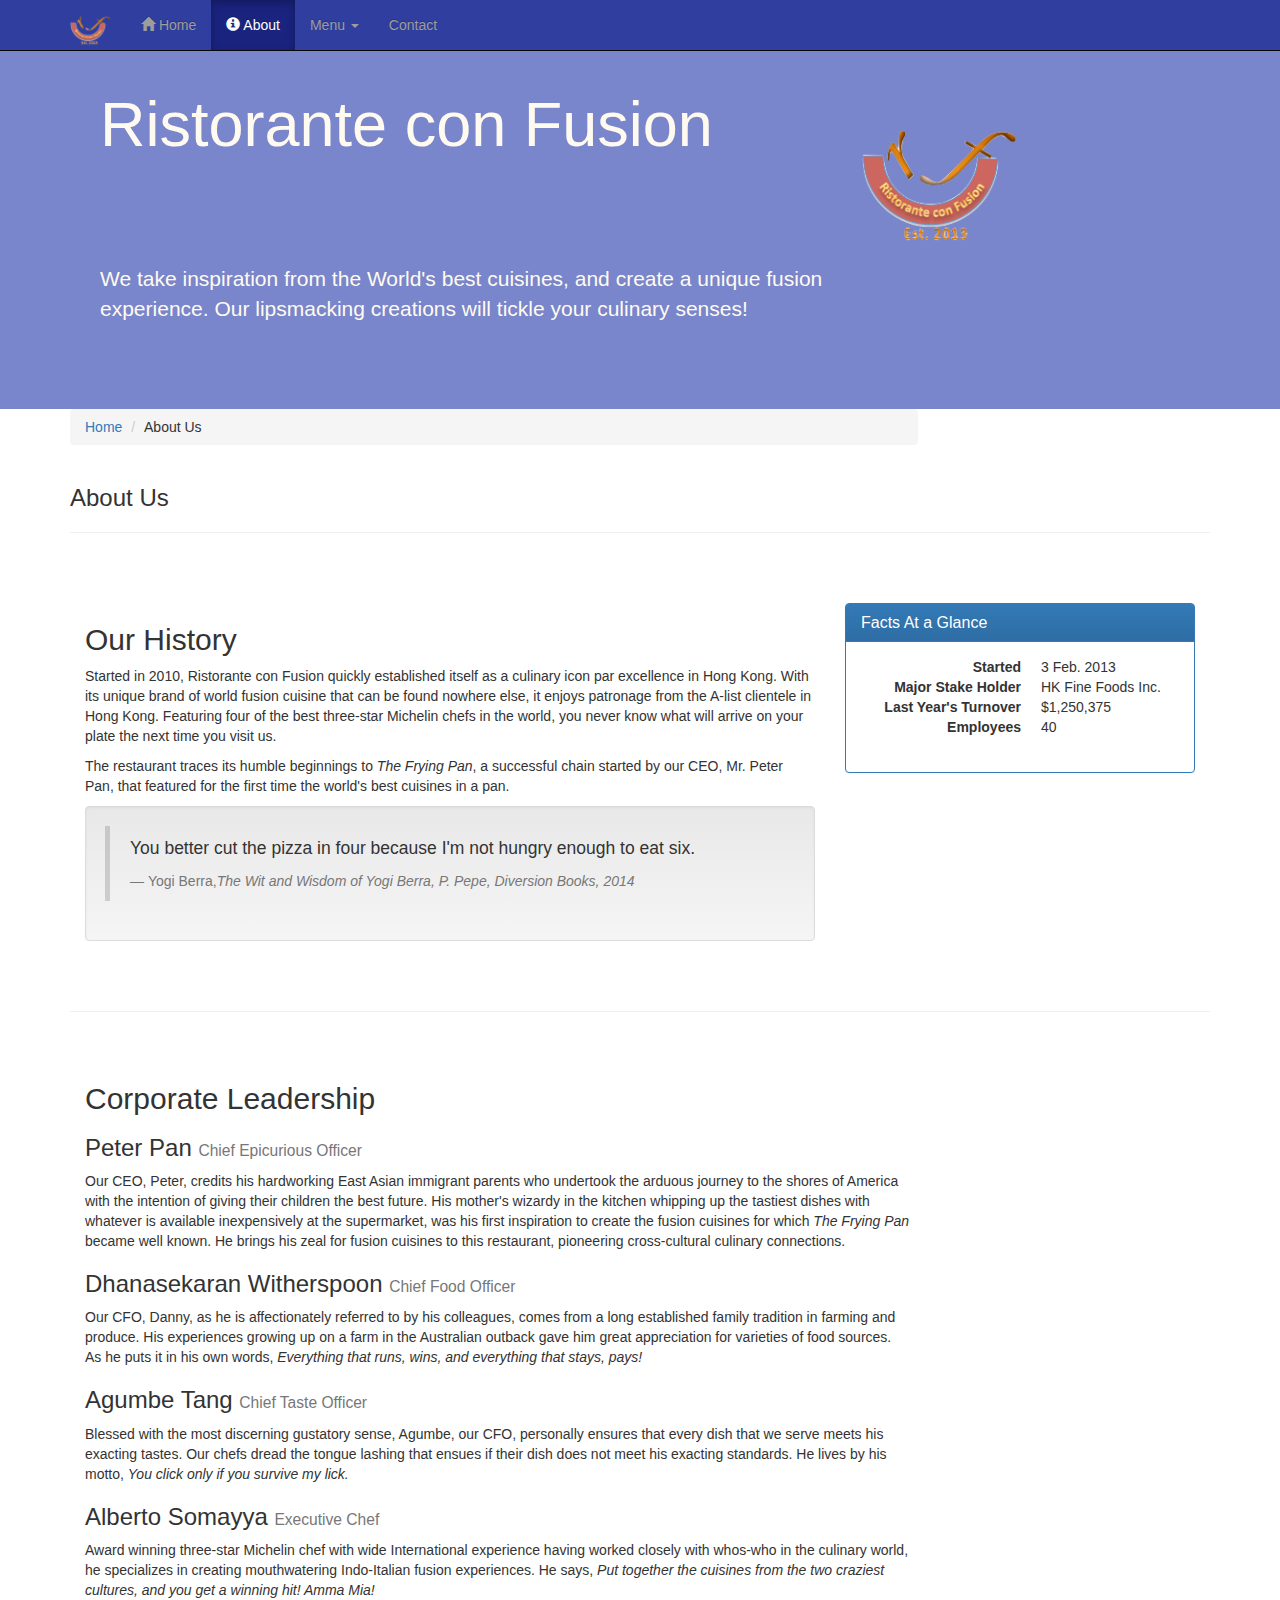
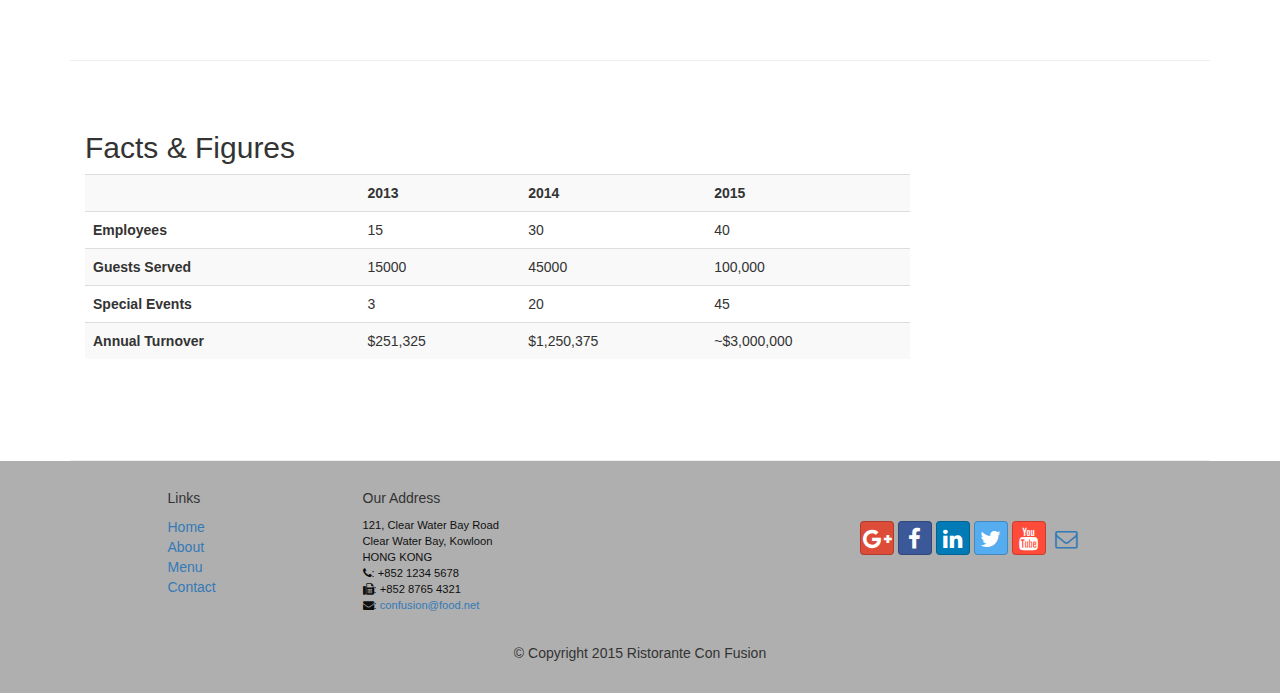
==== aboutus.html @ d40a4928 "Initial commit" ====
<!DOCTYPE html>
<html lang="en">

<head>
     <meta charset="utf-8">
    <meta http-equiv="X-UA-Compatible" content="IE=edge">
    <meta name="viewport" content="width=device-width, initial-scale=1">
    <!-- The above 3 meta tags *must* come first in the head; any other head 
         content must come *after* these tags -->
    <title>Ristorante Con Fusion: About Us</title>
        <!-- Bootstrap -->
    <link href="css/bootstrap.min.css" rel="stylesheet">
    <link href="css/bootstrap-theme.min.css" rel="stylesheet">
    <link href="css/font-awesome.min.css" rel="stylesheet">
    <link href="css/bootstrap-social.css" rel="stylesheet">
    <link href="css/mystyles.css" rel="stylesheet">

    <!-- HTML5 shim and Respond.js for IE8 support of HTML5 elements and media queries -->
    <!-- WARNING: Respond.js doesn't work if you view the page via file:// -->
    <!--[if lt IE 9]>
      <script src="https://oss.maxcdn.com/html5shiv/3.7.2/html5shiv.min.js"></script>
      <script src="https://oss.maxcdn.com/respond/1.4.2/respond.min.js"></script>
    <![endif]-->
</head>

<body>
    <nav class="navbar navbar-inverse navbar-fixed-top" role="navigation">
        <div class="container">
            <div class="navbar-header">
                <button type="button" class="navbar-toggle collapsed" data-toggle="collapse" data-target="#navbar" aria-expanded="false" aria-controls="navbar">
                    <span class="sr-only">Toggle navigation</span>
                    <span class="icon-bar"></span>
                    <span class="icon-bar"></span>
                    <span class="icon-bar"></span>
                </button>
                <a class="navbar-brand" href="#"><img src="img/logo.png" height=30 width=41></a>
            </div>
            <div id="navbar" class="navbar-collapse collapse">
                <ul class="nav navbar-nav">
                    <li><a href="index.html"><span class="glyphicon glyphicon-home"
                         aria-hidden="true"></span> Home</a></li>
                    <li class="active"><a href="aboutus.html"><span class="glyphicon glyphicon-info-sign" aria-hidden="true"></span> About</a></li>
                    <li class="dropdown">
                        <a href="#" class="dropdown-toggle" data-toggle="dropdown"
                         role="button" aria-haspopup="true" aria-expanded="false">
                         Menu <span class="caret"></span></a>
                        <ul class="dropdown-menu">
                            <li><a href="#">Appetizers</a></li>
                            <li><a href="#">Main Courses</a></li>
                            <li><a href="#">Desserts</a></li>
                            <li><a href="#">Drinks</a></li>
                            <li role="separator" class="divider"></li>
                            <li class="dropdown-header">Specials</li>
                            <li><a href="#">Lunch Buffet</a></li>
                            <li><a href="#">Weekend Brunch</a></li>
                        </ul>
                    </li>
                    <li><a href="#">Contact</a></li>
                </ul>
            </div>
        </div>
    </nav>  
    <header class="jumbotron">

        <!-- Main component for a primary marketing message or call to action -->

        <div class="container">
            <div class="row row-header">
                <div class="col-xs-12 col-sm-8">
                    <h1>Ristorante con Fusion</h1>
                    <p style="padding:40px;"></p>
                    <p>We take inspiration from the World's best cuisines, and create a unique fusion experience. Our lipsmacking creations will tickle your culinary senses!</p>
                </div>
                <div class="col-xs-12 col-sm-2">
                    <p style="padding:20px;"></p>
                    <img src="img/logo.png" class="img-responsive">
                </div>
            </div>
        </div>
    </header>

    <div class="container">
        <div class="row">
            <div class="col-xs-12 col-sm-9">
                <ol class="breadcrumb">
                    <li><a href="index.html">Home</a></li>
                    <li>About Us</li>
                </ol>
            </div>
            <div class="col-xs-12">
               <h3>About Us</h3>
               <hr>
            </div>
        </div>
        
        <div class="row row-content">
            <div class="col-xs-12 col-sm-8">
                <h2>Our History</h2>
                <p>Started in 2010, Ristorante con Fusion quickly established itself as a culinary icon par excellence in Hong Kong. With its unique brand of world fusion cuisine that can be found nowhere else, it enjoys patronage from the A-list clientele in Hong Kong.  Featuring four of the best three-star Michelin chefs in the world, you never know what will arrive on your plate the next time you visit us.</p>
                <p>The restaurant traces its humble beginnings to <em>The Frying Pan</em>, a successful chain started by our CEO, Mr. Peter Pan, that featured for the first time the world's best cuisines in a pan.</p>

                <div class="well">
                    <blockquote>
                        <p>You better cut the pizza in four because I'm not hungry enough to eat six.</p>
                        <footer>Yogi Berra,<cite title="Source Title">The Wit and Wisdom of Yogi Berra, P. Pepe, Diversion Books, 2014</cite></footer>
                    </blockquote>
                </div>
            </div>

            <div class="col-xs-12 col-sm-4">
                <div class="panel panel-primary">
                    <div class="panel-heading">
                        <h3 class="panel-title">Facts At a Glance</h3>
                    </div>
                    <div class="panel-body">
                        <dl class="dl-horizontal">
                            <dt>Started</dt>
                            <dd>3 Feb. 2013</dd>
                            <dt>Major Stake Holder</dt>
                            <dd>HK Fine Foods Inc.</dd>
                            <dt>Last Year's Turnover</dt>
                            <dd>$1,250,375</dd>
                            <dt>Employees</dt>
                            <dd>40</dd>
                        </dl>
                    </div>
                </div>
            </div>

        </div>


        <div class="row row-content">
            <div class="col-xs-12 col-sm-9">
                <h2>Corporate Leadership</h2>
                <h3>Peter Pan <small>Chief Epicurious Officer</small></h3>
                <p>Our CEO, Peter, credits his hardworking East Asian immigrant parents who undertook the arduous journey to the shores of America with the intention of giving their children the best future. His mother's wizardy in the kitchen whipping up the tastiest dishes with whatever is available inexpensively at the supermarket, was his first inspiration to create the fusion cuisines for which <em>The Frying Pan</em> became well known. He brings his zeal for fusion cuisines to this restaurant, pioneering cross-cultural culinary connections.</p>
                <h3>Dhanasekaran Witherspoon <small>Chief Food Officer</small></h3>
                <p>Our CFO, Danny, as he is affectionately referred to by his colleagues, comes from a long established family tradition in farming and produce. His experiences growing up on a farm in the Australian outback gave him great appreciation for varieties of food sources. As he puts it in his own words, <em>Everything that runs, wins, and everything that stays, pays!</em></p>
                <h3>Agumbe Tang <small>Chief Taste Officer</small></h3>
                <p>Blessed with the most discerning gustatory sense, Agumbe, our CFO, personally ensures that every dish that we serve meets his exacting tastes. Our chefs dread the tongue lashing that ensues if their dish does not meet his exacting standards. He lives by his motto, <em>You click only if you survive my lick.</em></p>
                <h3>Alberto Somayya <small>Executive Chef</small></h3>
                <p>Award winning three-star Michelin chef with wide International experience having worked closely with whos-who in the culinary world, he specializes in creating mouthwatering Indo-Italian fusion experiences. He says, <em>Put together the cuisines from the two craziest cultures, and you get a winning hit! Amma Mia!</em></p>

            </div>
            <div class="col-xs-12 col-sm-3">
                <p style="padding:20px;"></p>
            </div>
        </div>

        <div class="row row-content">
            <div class="col-xs-12 col-sm-9">
                <h2>Facts &amp; Figures</h2>
                <div class="table-responsive">
                    <table class="table table-striped">
                        <tr>
                            <td>&nbsp;</td>
                            <th>2013</th>
                            <th>2014</th>
                            <th>2015</th><!--table header-->
                        </tr>
                        <tr>
                            <th>Employees</th>
                            <td>15</td>
                            <td>30</td>
                            <td>40</td>
                        </tr>
                        <tr>
                            <th>Guests Served</th>
                            <td>15000</td>
                            <td>45000</td>
                            <td>100,000</td>
                        </tr>
                        <tr>
                            <th>Special Events</th>
                            <td>3</td>
                            <td>20</td>
                            <td>45</td>
                        </tr>
                        <tr>
                            <th>Annual Turnover</th>
                            <td>$251,325</td>
                            <td>$1,250,375</td>
                            <td>~$3,000,000</td>
                        </tr>
                    </table>
                </div>
            </div>
        </div>


    </div>

    <footer class="row-footer">
        <div class="container">
            <div class="row">             
                <div class="col-xs-5 col-xs-offset-1 col-sm-2 col-sm-offset-1">
                    <h5>Links</h5>
                    <ul class="list-unstyled">
                        <li><a href="#">Home</a></li>
                        <li><a href="#">About</a></li>
                        <li><a href="#">Menu</a></li>
                        <li><a href="#">Contact</a></li>
                    </ul>
                </div>
                <div class="col-xs-6 col-sm-5">
                    <h5>Our Address</h5>
                    <address>
		              121, Clear Water Bay Road<br>
		              Clear Water Bay, Kowloon<br>
		              HONG KONG<br>
		              <i class="fa fa-phone"></i>: +852 1234 5678<br>
		              <i class="fa fa-fax"></i>: +852 8765 4321<br>
		              <i class="fa fa-envelope"></i>: 
                        <a href="mailto:confusion@food.net">confusion@food.net</a>
		           </address>
                </div>
                <div class="col-xs-12 col-sm-4">
                    <div class="nav navbar-nav" style="padding: 40px 10px;">
                        <a class="btn btn-social-icon btn-google-plus" href="http://google.com/+"><i class="fa fa-google-plus"></i></a>
                        <a class="btn btn-social-icon btn-facebook" href="http://www.facebook.com/profile.php?id="><i class="fa fa-facebook"></i></a>
                        <a class="btn btn-social-icon btn-linkedin" href="http://www.linkedin.com/in/"><i class="fa fa-linkedin"></i></a>
                        <a class="btn btn-social-icon btn-twitter" href="http://twitter.com/"><i class="fa fa-twitter"></i></a>
                        <a class="btn btn-social-icon btn-youtube" href="http://youtube.com/"><i class="fa fa-youtube"></i></a>
                        <a class="btn btn-social-icon" href="mailto:"><i class="fa fa-envelope-o"></i></a>
                    </div>
                </div>
                <div class="col-xs-12">
                    <p style="padding:10px;"></p>
                    <p align=center>© Copyright 2015 Ristorante Con Fusion</p>
                </div>
            </div>
        </div>
    </footer>
    <!-- jQuery (necessary for Bootstrap's JavaScript plugins) -->
    <script src="https://ajax.googleapis.com/ajax/libs/jquery/1.11.3/jquery.min.js"></script>
    <!-- Include all compiled plugins (below), or include individual files as needed -->
    <script src="js/bootstrap.min.js"></script>
</body>

</html>
---- css/mystyles.css ----
.row-header{
    margin:0px auto;
    padding:0px auto;
}

.row-content{
    margin: 0px auto;
    padding: 50px 0px 50px 0px;
    border-bottom: 1px ridge;
    min-height: 400px;
}

.row-footer{
    background-color: #AfAfAf;
    margin: 0px auto;
    padding:20px 0px 20px 0px;
}

.jumbotron{
    padding: 70px 0px 70px 30px;
    margin: 0px auto;
    background: #7986CB ;
    color: floralwhite;
}

address{
    font-size:80%;
    margin:0px;
    color:#0f0f0f;
}
body{
    align:center;
    padding:0px 0px 0px 0px;
    z-index:0;
}

.navbar-inverse{
    background:#303F9F;
}
.navbar-inverse .navbar-nav > .active > a,
.navbar-inverse .navbar-nav > .active > a:hover,
.navbar-inverse .navbar-nav > .active > a:focus{
    color: #fff;
    background: #1A237E;
}

.navbar-inverse .navbar-nav > .open > a,
.navbar-inverse .navbar-nav > .open > a:hover,
.navbar-inverse .navbar-nav > .open > a:focus{
    color: #fff;
    background: #1A237E;
}

.navbar-inverse .navbar-nav .open .dropdown-menu > li >a,
.navbar-inverse .navbar-nav .open .dropdown-menu {
    background-color: #303F9F;
    color: #eeeeee;
}

.navbar-inverse .navbar-nav .open .dropdown-menu >li {
    color: #000000;
}
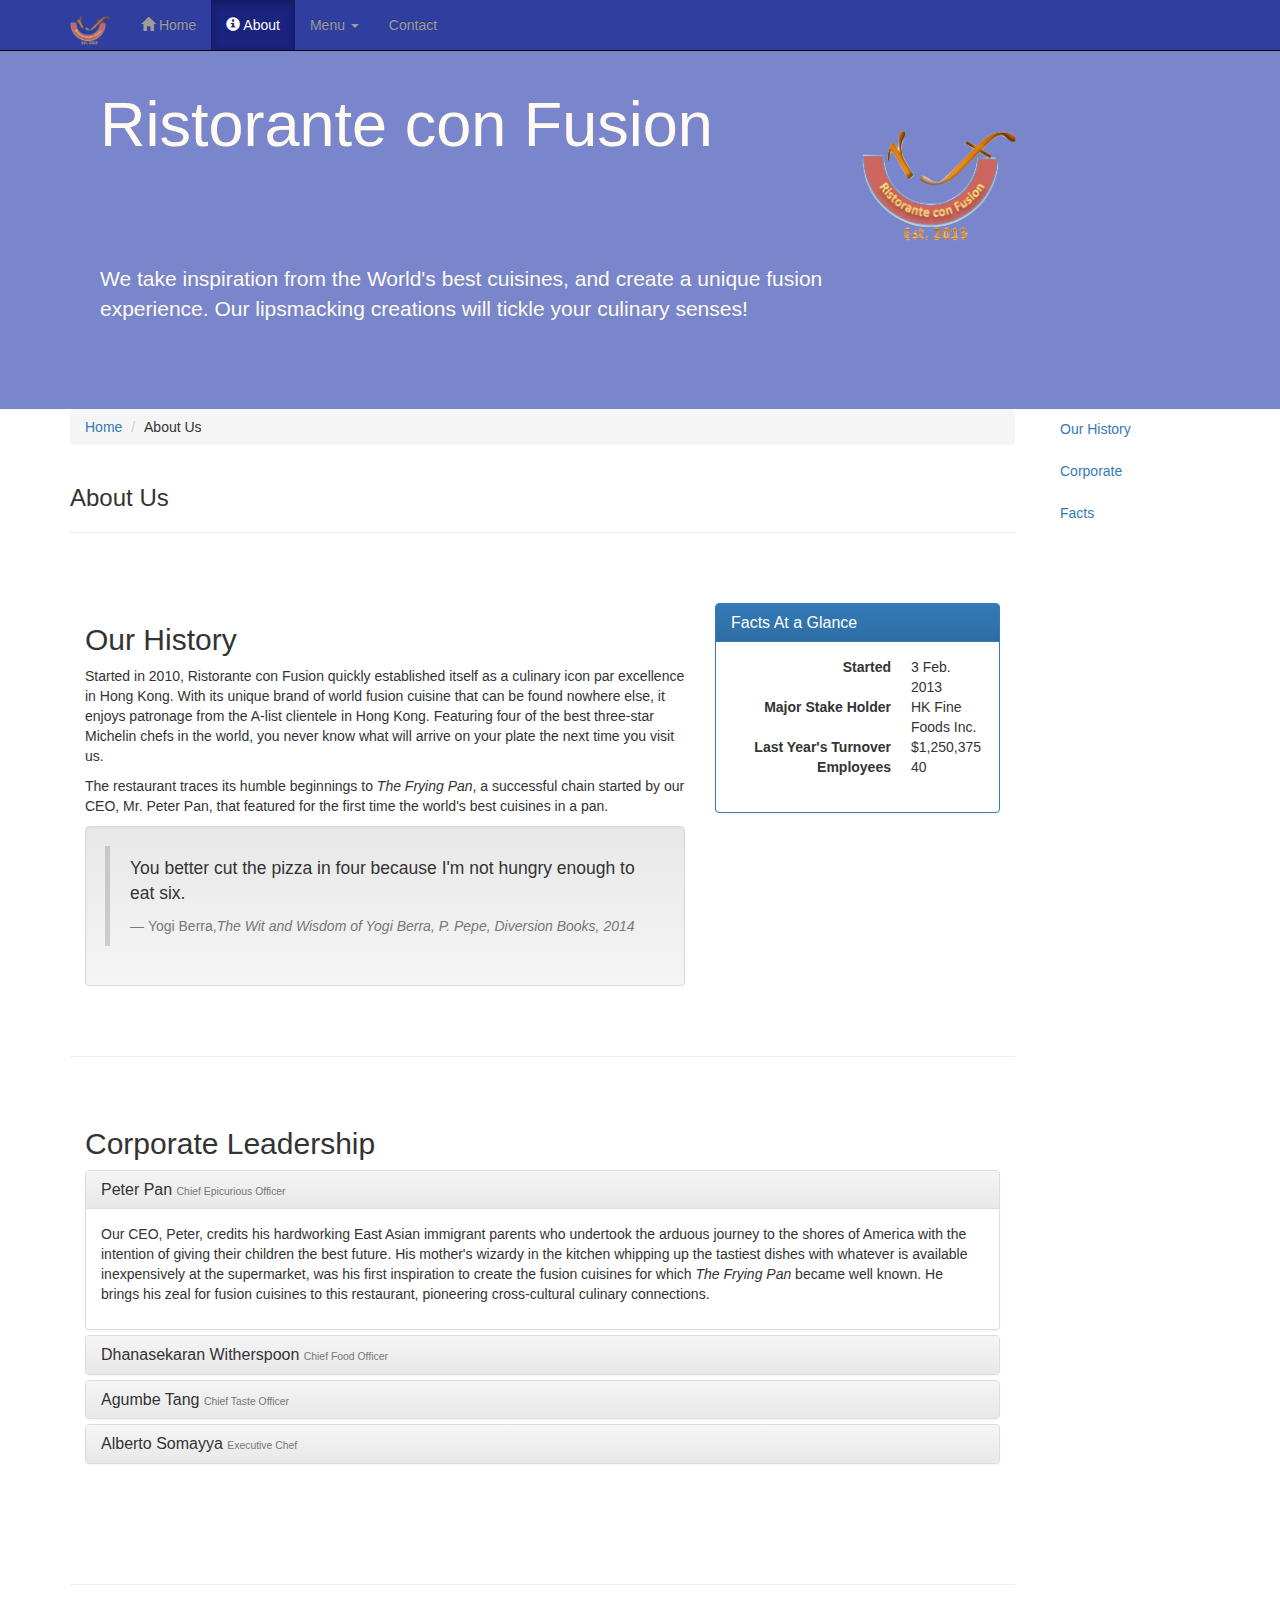
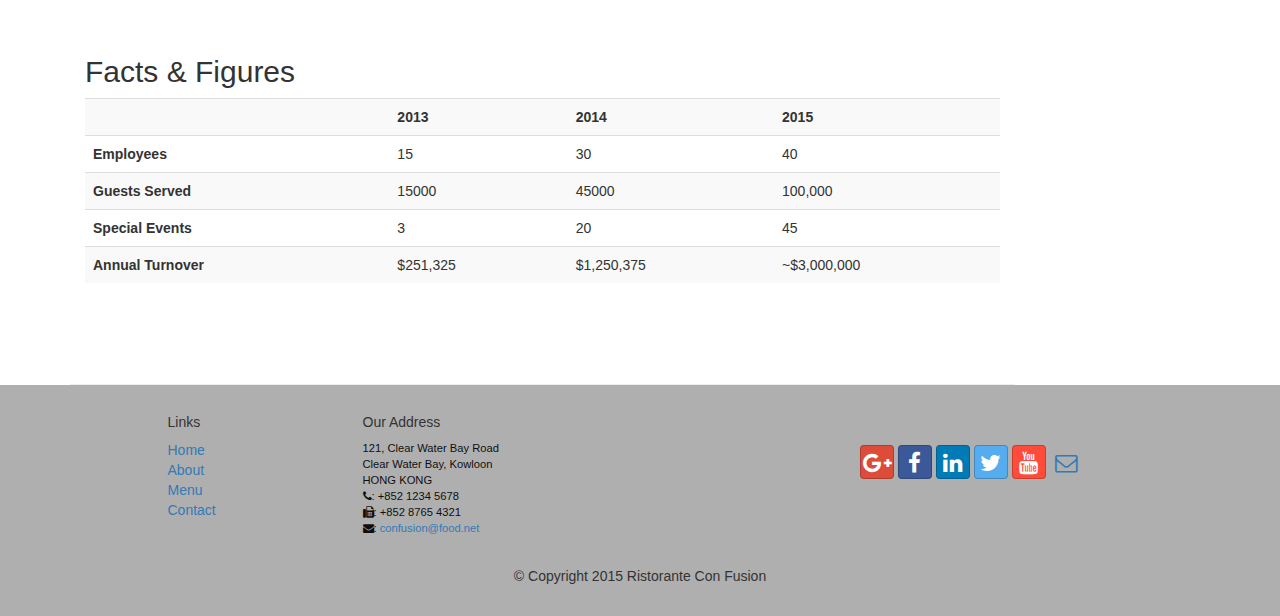
==== commit a3911929: "Carousel added" ====
--- a/aboutus.html
+++ b/aboutus.html
@@ -23,7 +23,7 @@
     <![endif]-->
 </head>
 
-<body>
+<body data-spy="scroll" data-target="#myScrollspy" data-offset="200">
     <nav class="navbar navbar-inverse navbar-fixed-top" role="navigation">
         <div class="container">
             <div class="navbar-header">
@@ -81,113 +81,207 @@
 
     <div class="container">
         <div class="row">
-            <div class="col-xs-12 col-sm-9">
-                <ol class="breadcrumb">
-                    <li><a href="index.html">Home</a></li>
-                    <li>About Us</li>
-                </ol>
-            </div>
-            <div class="col-xs-12">
-               <h3>About Us</h3>
-               <hr>
-            </div>
+            <div class="col-xs-12 col-sm-10">
+                <div class="row">
+                    <div class="col-xs-12">
+                        <ul class="breadcrumb">
+                            <li><a href="index.html">Home</a></li>
+                            <li>About Us</li>
+                        </ul>
+                    </div>
+                    <div class="col-xs-12">
+                       <h3>About Us</h3>
+                       <hr>
+                    </div>
+                </div>
+
+        
+                <div class="row row-content" id="history">
+                    <div class="col-xs-12 col-sm-6 col-lg-8">
+                        <h2>Our History</h2>
+                        <p>Started in 2010, Ristorante con Fusion quickly established itself as a culinary icon par excellence in Hong Kong. With its unique brand of world fusion cuisine that can be found nowhere else, it enjoys patronage from the A-list clientele in Hong Kong.  Featuring four of the best three-star Michelin chefs in the world, you never know what will arrive on your plate the next time you visit us.</p>
+                        <p>The restaurant traces its humble beginnings to <em>The Frying Pan</em>, a successful chain started by our CEO, Mr. Peter Pan, that featured for the first time the world's best cuisines in a pan.</p>
+
+                        <div class="well">
+                            <blockquote>
+                                <p>You better cut the pizza in four because I'm not hungry enough to eat six.</p>
+                                <footer>Yogi Berra,<cite title="Source Title">The Wit and Wisdom of Yogi Berra, P. Pepe, Diversion Books, 2014</cite></footer>
+                            </blockquote>
+                        </div>
+                    </div>
+
+                    <div class="col-xs-12 col-sm-6 col-lg-4">
+                        <div class="panel panel-primary">
+                            <div class="panel-heading">
+                                <h3 class="panel-title">Facts At a Glance</h3>
+                            </div>
+                            <div class="panel-body">
+                                <dl class="dl-horizontal">
+                                    <dt>Started</dt>
+                                    <dd>3 Feb. 2013</dd>
+                                    <dt>Major Stake Holder</dt>
+                                    <dd>HK Fine Foods Inc.</dd>
+                                    <dt>Last Year's Turnover</dt>
+                                    <dd>$1,250,375</dd>
+                                    <dt>Employees</dt>
+                                    <dd>40</dd>
+                                </dl>
+                            </div>
+                        </div>
+                    </div>
+
+                </div>
+
+
+                <div class="row row-content" id="corporate">
+                    <div class="col-xs-12">
+                        <h2>Corporate Leadership</h2>
+
+                        <!--Remove the tab version to-->
+                        <!--<ul class="nav nav-tabs" role="tablist">-->
+                            <!--<li role="presentation" class="active">-->
+                                <!--<a href="#peter" aria-controls="home" role="tab" data-toggle="tab">Peter Pan, CEO</a>-->
+                            <!--</li>-->
+                            <!--<li role="presentation">-->
+                                <!--<a href="#danny" aria-controls="profile" role="tab" data-toggle="tab">Dhanasekaran Witherspoon, CFO</a>-->
+                            <!--</li>-->
+                            <!--<li role="presentation">-->
+                                <!--<a href="#agumbe" aria-controls="messages" role="tab" data-toggle="tab">Agumbe Tang, CTO</a>-->
+                            <!--</li>-->
+                            <!--<li role="presentation">-->
+                                <!--<a href="#alberto" aria-controls="settings" role="tab" data-toggle="tab">Alberto Somayya, Exec. Chef</a>-->
+                            <!--</li>-->
+                        <!--</ul>-->
+                        <!--Tab panes-->
+
+                        <div class="panel-group" id="accordion" role="tablist" aria-multiselectable="true">
+                            <div class="panel panel-default">
+                                <div class="panel-heading" role="tab" id="headingPeter">
+                                    <h3 class="panel-title">
+                                        <a role="button" data-toggle="collapse" data-parent="#accordion" href="#peter"
+                                           aria-expanded="true" aria-controls="peter">Peter Pan <small>Chief Epicurious Officer</small></a>
+                                    </h3>
+                                </div>
+                                <div role="tabpanel" class="panel-collapse collapse in" id="peter" aria-labelledby="headingPeter">
+                                    <div class="panel-body">
+                                        <p>Our CEO, Peter, credits his hardworking East Asian immigrant parents who undertook the arduous
+                                            journey to the shores of America with the intention of giving their children the best future.
+                                            His mother's wizardy in the kitchen whipping up the tastiest dishes with whatever is available
+                                            inexpensively at the supermarket, was his first inspiration to create the fusion cuisines for
+                                            which <em>The Frying Pan</em> became well known. He brings his zeal for fusion cuisines to
+                                            this restaurant, pioneering cross-cultural culinary connections.</p>
+                                    </div>
+                                </div>
+
+                            </div>
+
+                            <div class="panel panel-default">
+                                <div class="panel-heading" role="tab" id="headingDanny">
+                                    <h3 class="panel-title">
+                                        <a role="button" data-toggle="collapse" data-parent="#accordion" href="#danny"
+                                           aria-expanded="true" aria-controls="danny">Dhanasekaran Witherspoon <small>Chief Food Officer</small></a>
+                                    </h3>
+                                </div>
+                                <div role="tabpanel" class="panel-collapse collapse" id="danny" aria-labelledby="headingDanny">
+                                    <div class="panel-body">
+                                        <p>Our CFO, Danny, as he is affectionately referred to by his colleagues, comes from a long
+                                            established family tradition in farming and produce. His experiences growing up on a farm
+                                            in the Australian outback gave him great appreciation for varieties of food sources.
+                                            As he puts it in his own words, <em>Everything that runs, wins, and everything that
+                                                stays, pays!</em></p>
+                                    </div>
+                                </div>
+                            </div>
+
+                            <div class="panel panel-default">
+                                <div class="panel-heading" role="tab" id="headingAgumbe">
+                                    <h3 class="panel-title">
+                                        <a role="button" data-toggle="collapse" data-parent="#accordion" href="#agumbe"
+                                           aria-expanded="true" aria-controls="agumbe">Agumbe Tang <small>Chief Taste Officer</small></a>
+                                    </h3>
+                                </div>
+                                <div role="tabpanel" class="panel-collapse collapse" id="agumbe" aria-labelledby="headingAgumbe">
+                                    <div class="panel-body">
+                                        <p>Blessed with the most discerning gustatory sense, Agumbe, our CFO, personally ensures
+                                            that every dish that we serve meets his exacting tastes. Our chefs dread the tongue
+                                            lashing that ensues if their dish does not meet his exacting standards. He lives by
+                                            his motto, <em>You click only if you survive my lick.</em></p>
+                                    </div>
+                                </div>
+                            </div>
+
+                            <div class="panel panel-default">
+                                <div class="panel-heading" role="tab" id="headingAlberto">
+                                    <h3 class="panel-title">
+                                        <a role="button" data-toggle="collapse" data-parent="#accordion" href="#alberto"
+                                           aria-expanded="true" aria-controls="alberto">Alberto Somayya <small>Executive Chef</small></a>
+                                    </h3>
+                                </div>
+                                <div role="tabpanel" class="panel-collapse collapse" id="alberto" aria-labelledby="headingAlberto">
+                                    <div class="panel-body">
+                                        <p>Award winning three-star Michelin chef with wide International experience having worked
+                                            closely with whos-who in the culinary world, he specializes in creating mouthwatering
+                                            Indo-Italian fusion experiences. He says, <em>Put together the cuisines from the two
+                                                craziest cultures, and you get a winning hit! Amma Mia!</em></p>
+                                    </div>
+                                </div>
+                            </div>
+
+                        </div>
+                    </div>
+                    <div class="col-xs-12 col-sm-3">
+                        <p style="padding:20px;"></p>
+                    </div>
+                </div>
+
+                <div class="row row-content" id="facts">
+                    <div class="col-xs-12">
+                        <h2>Facts &amp; Figures</h2>
+                        <div class="table-responsive">
+                            <table class="table table-striped">
+                                <tr>
+                                    <td>&nbsp;</td>
+                                    <th>2013</th>
+                                    <th>2014</th>
+                                    <th>2015</th><!--table header-->
+                                </tr>
+                                <tr>
+                                    <th>Employees</th>
+                                    <td>15</td>
+                                    <td>30</td>
+                                    <td>40</td>
+                                </tr>
+                                <tr>
+                                    <th>Guests Served</th>
+                                    <td>15000</td>
+                                    <td>45000</td>
+                                    <td>100,000</td>
+                                </tr>
+                                <tr>
+                                    <th>Special Events</th>
+                                    <td>3</td>
+                                    <td>20</td>
+                                    <td>45</td>
+                                </tr>
+                                <tr>
+                                    <th>Annual Turnover</th>
+                                    <td>$251,325</td>
+                                    <td>$1,250,375</td>
+                                    <td>~$3,000,000</td>
+                                </tr>
+                            </table>
+                        </div>
+                    </div>
+                </div>
+            </div>
+            <nav class="hidden-xs col-sm-2" id="myScrollspy">
+                <ul class="nav nav-pills nav-stacked" data-spy="affix" data-offset-top="400">
+                    <li><a href="#history">Our History</a></li>
+                    <li><a href="#corporate">Corporate</a></li>
+                    <li><a href="#facts">Facts</a></li>
+                </ul>
+            </nav>
         </div>
-        
-        <div class="row row-content">
-            <div class="col-xs-12 col-sm-8">
-                <h2>Our History</h2>
-                <p>Started in 2010, Ristorante con Fusion quickly established itself as a culinary icon par excellence in Hong Kong. With its unique brand of world fusion cuisine that can be found nowhere else, it enjoys patronage from the A-list clientele in Hong Kong.  Featuring four of the best three-star Michelin chefs in the world, you never know what will arrive on your plate the next time you visit us.</p>
-                <p>The restaurant traces its humble beginnings to <em>The Frying Pan</em>, a successful chain started by our CEO, Mr. Peter Pan, that featured for the first time the world's best cuisines in a pan.</p>
-
-                <div class="well">
-                    <blockquote>
-                        <p>You better cut the pizza in four because I'm not hungry enough to eat six.</p>
-                        <footer>Yogi Berra,<cite title="Source Title">The Wit and Wisdom of Yogi Berra, P. Pepe, Diversion Books, 2014</cite></footer>
-                    </blockquote>
-                </div>
-            </div>
-
-            <div class="col-xs-12 col-sm-4">
-                <div class="panel panel-primary">
-                    <div class="panel-heading">
-                        <h3 class="panel-title">Facts At a Glance</h3>
-                    </div>
-                    <div class="panel-body">
-                        <dl class="dl-horizontal">
-                            <dt>Started</dt>
-                            <dd>3 Feb. 2013</dd>
-                            <dt>Major Stake Holder</dt>
-                            <dd>HK Fine Foods Inc.</dd>
-                            <dt>Last Year's Turnover</dt>
-                            <dd>$1,250,375</dd>
-                            <dt>Employees</dt>
-                            <dd>40</dd>
-                        </dl>
-                    </div>
-                </div>
-            </div>
-
-        </div>
-
-
-        <div class="row row-content">
-            <div class="col-xs-12 col-sm-9">
-                <h2>Corporate Leadership</h2>
-                <h3>Peter Pan <small>Chief Epicurious Officer</small></h3>
-                <p>Our CEO, Peter, credits his hardworking East Asian immigrant parents who undertook the arduous journey to the shores of America with the intention of giving their children the best future. His mother's wizardy in the kitchen whipping up the tastiest dishes with whatever is available inexpensively at the supermarket, was his first inspiration to create the fusion cuisines for which <em>The Frying Pan</em> became well known. He brings his zeal for fusion cuisines to this restaurant, pioneering cross-cultural culinary connections.</p>
-                <h3>Dhanasekaran Witherspoon <small>Chief Food Officer</small></h3>
-                <p>Our CFO, Danny, as he is affectionately referred to by his colleagues, comes from a long established family tradition in farming and produce. His experiences growing up on a farm in the Australian outback gave him great appreciation for varieties of food sources. As he puts it in his own words, <em>Everything that runs, wins, and everything that stays, pays!</em></p>
-                <h3>Agumbe Tang <small>Chief Taste Officer</small></h3>
-                <p>Blessed with the most discerning gustatory sense, Agumbe, our CFO, personally ensures that every dish that we serve meets his exacting tastes. Our chefs dread the tongue lashing that ensues if their dish does not meet his exacting standards. He lives by his motto, <em>You click only if you survive my lick.</em></p>
-                <h3>Alberto Somayya <small>Executive Chef</small></h3>
-                <p>Award winning three-star Michelin chef with wide International experience having worked closely with whos-who in the culinary world, he specializes in creating mouthwatering Indo-Italian fusion experiences. He says, <em>Put together the cuisines from the two craziest cultures, and you get a winning hit! Amma Mia!</em></p>
-
-            </div>
-            <div class="col-xs-12 col-sm-3">
-                <p style="padding:20px;"></p>
-            </div>
-        </div>
-
-        <div class="row row-content">
-            <div class="col-xs-12 col-sm-9">
-                <h2>Facts &amp; Figures</h2>
-                <div class="table-responsive">
-                    <table class="table table-striped">
-                        <tr>
-                            <td>&nbsp;</td>
-                            <th>2013</th>
-                            <th>2014</th>
-                            <th>2015</th><!--table header-->
-                        </tr>
-                        <tr>
-                            <th>Employees</th>
-                            <td>15</td>
-                            <td>30</td>
-                            <td>40</td>
-                        </tr>
-                        <tr>
-                            <th>Guests Served</th>
-                            <td>15000</td>
-                            <td>45000</td>
-                            <td>100,000</td>
-                        </tr>
-                        <tr>
-                            <th>Special Events</th>
-                            <td>3</td>
-                            <td>20</td>
-                            <td>45</td>
-                        </tr>
-                        <tr>
-                            <th>Annual Turnover</th>
-                            <td>$251,325</td>
-                            <td>$1,250,375</td>
-                            <td>~$3,000,000</td>
-                        </tr>
-                    </table>
-                </div>
-            </div>
-        </div>
-
 
     </div>
 
@@ -231,6 +325,7 @@
                 </div>
             </div>
         </div>
+
     </footer>
     <!-- jQuery (necessary for Bootstrap's JavaScript plugins) -->
     <script src="https://ajax.googleapis.com/ajax/libs/jquery/1.11.3/jquery.min.js"></script>
--- a/css/mystyles.css
+++ b/css/mystyles.css
@@ -59,4 +59,30 @@
 
 .navbar-inverse .navbar-nav .open .dropdown-menu >li {
     color: #000000;
+}
+
+.tab-content{
+    border-left: 1px solid #ddd;
+    border-right: 1px solid #ddd;
+    border-bottom: 1px solid #ddd;
+    padding: 10px;
+}
+
+.affix{
+    top:100px;
+}
+
+.carousel{
+    background: #1A237E;
+}
+
+.carousel .item{
+    height: 300px;
+}
+
+.item img{
+    position: absolute;
+    top: 0;
+    left: 0;
+    min-height:300px;
 }